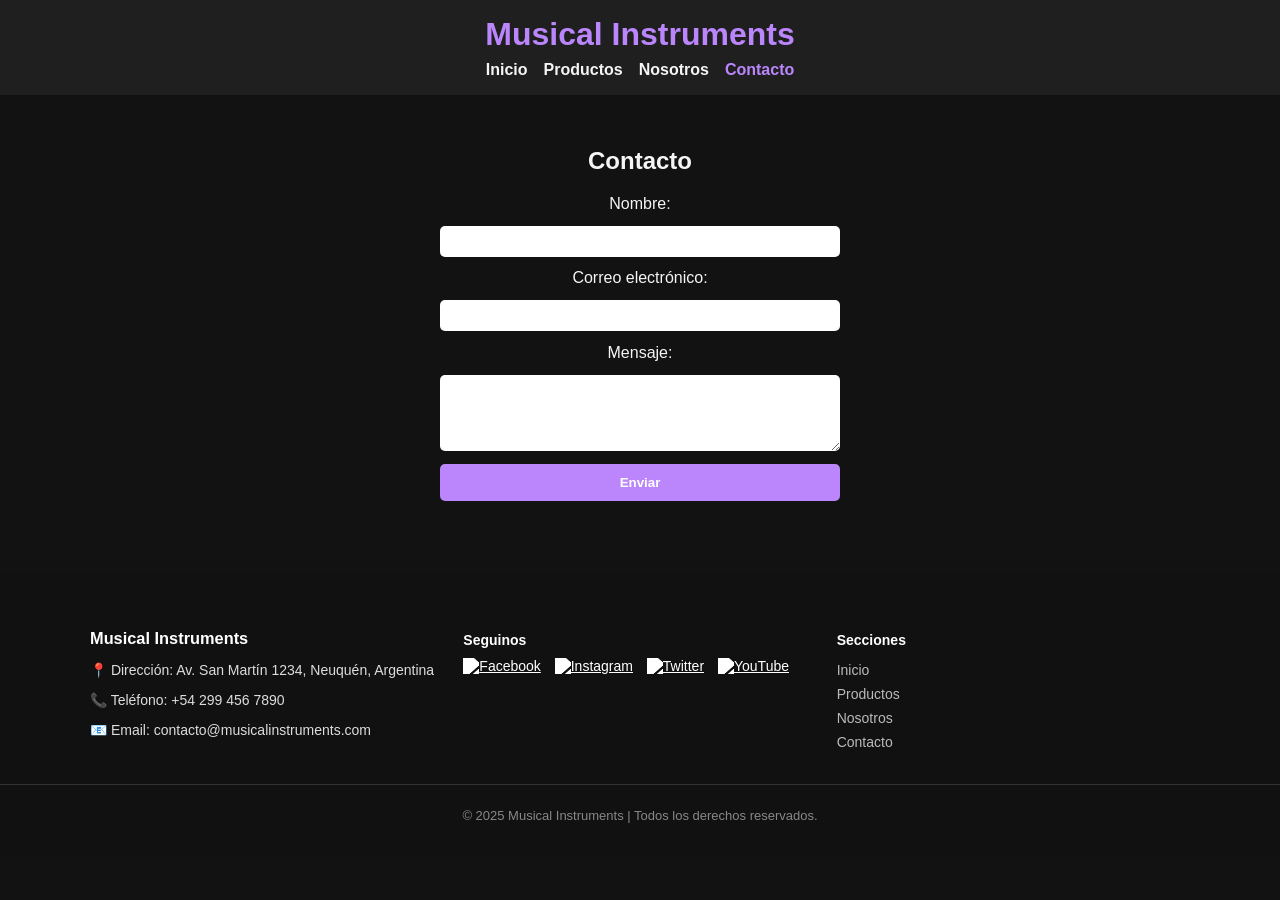
==== contactos.html @ df1f89e9 "subiendo cositas" ====
<!DOCTYPE html>
<html lang="es">
<head>
  <meta charset="UTF-8">
  <meta name="viewport" content="width=device-width, initial-scale=1.0">
  <title>Contacto - Musical Instruments</title>
  <link rel="stylesheet" href="general.css">
</head>
<body>
  <header>
    <h1>Musical Instruments</h1>
    <nav>
      <ul>
        <li><a href="index.html">Inicio</a></li>
        <li><a href="productos.html">Productos</a></li>
        <li><a href="nosotros.html">Nosotros</a></li>
        <li><a href="contactos.html" class="active">Contacto</a></li>
      </ul>
    </nav>
  </header>

  <main>
    <h2>Contacto</h2>
    <form>
      <label for="nombre">Nombre:</label>
      <input type="text" id="nombre" name="nombre" required>

      <label for="email">Correo electrónico:</label>
      <input type="email" id="email" name="email" required>

      <label for="mensaje">Mensaje:</label>
      <textarea id="mensaje" name="mensaje" rows="4" required></textarea>

      <button type="submit">Enviar</button>
    </form>
  </main>

  <footer>
  <div class="footer-container">

    <div class="footer-info">
      <h3>Musical Instruments</h3>
      <p>📍 Dirección: Av. San Martín 1234, Neuquén, Argentina</p>
      <p>📞 Teléfono: +54 299 456 7890</p>
      <p>📧 Email: contacto@musicalinstruments.com</p>
    </div>

    <div class="footer-redes">
      <h4>Seguinos</h4>
      <div class="redes-links">
        <a href="#" target="_blank"><img src="img/facebook.png" alt="Facebook"></a>
        <a href="#" target="_blank"><img src="img/instagram.png" alt="Instagram"></a>
        <a href="#" target="_blank"><img src="img/twitter.png" alt="Twitter"></a>
        <a href="#" target="_blank"><img src="img/youtube.png" alt="YouTube"></a>
      </div>
    </div>

    <div class="footer-links">
      <h4>Secciones</h4>
      <ul>
        <li><a href="index.html">Inicio</a></li>
        <li><a href="productos.html">Productos</a></li>
        <li><a href="nosotros.html">Nosotros</a></li>
        <li><a href="contacto.html">Contacto</a></li>
      </ul>
    </div>

  </div>

  <div class="footer-copy">
    <p>© 2025 Musical Instruments | Todos los derechos reservados.</p>
  </div>
</footer>

</body>
</html>
---- general.css ----
body {
  font-family: Arial, sans-serif;
  margin: 0;
  background-color: #121212;
  color: #f5f5f5;
}

header {
  background-color: #1f1f1f;
  padding: 1rem;
  text-align: center;
}

header h1 {
  margin: 0;
  color: #bb86fc;
}

nav ul {
  list-style: none;
  padding: 0;
  margin: 0.5rem 0 0;
  display: flex;
  justify-content: center;
  gap: 1rem;
}

nav a {
  color: #f5f5f5;
  text-decoration: none;
  font-weight: bold;
}

nav a.active, nav a:hover {
  color: #bb86fc;
}

main {
  padding: 2rem;
  text-align: center;
}

.productos {
  display: flex;
  justify-content: center;
  flex-wrap: wrap;
  gap: 1rem;
}

.producto {
  background-color: #1f1f1f;
  padding: 1rem;
  border-radius: 8px;
  width: 250px;
  box-shadow: 0 0 10px rgba(0,0,0,0.5);
}

footer {
  background-color: #1f1f1f;
  color: #aaa;
  text-align: center;
  padding: 1rem;
  margin-top: 2rem;
}

.boton {
  display: inline-block;
  background-color: #bb86fc;
  color: #fff;
  padding: 0.7rem 1.2rem;
  border-radius: 5px;
  text-decoration: none;
  font-weight: bold;
}

form {
  max-width: 400px;
  margin: 0 auto;
  display: flex;
  flex-direction: column;
  gap: 0.8rem;
}

input, textarea {
  padding: 0.5rem;
  border: none;
  border-radius: 5px;
}

button {
  background-color: #bb86fc;
  color: #fff;
  border: none;
  padding: 0.7rem;
  border-radius: 5px;
  cursor: pointer;
  font-weight: bold;
}
button:hover {
  background-color: #9b6ee3;
}

footer {
  background-color: #111;
  color: #ddd;
  padding: 40px 0 20px 0;
  margin-top: 40px;
  font-size: 14px;
}

.footer-container {
  display: flex;
  justify-content: space-around;
  flex-wrap: wrap;
  text-align: left;
  gap: 20px;
  max-width: 1100px;
  margin: 0 auto;
}

.footer-info, .footer-redes, .footer-links {
  flex: 1;
  min-width: 250px;
}

.footer-info h3 {
  color: #fff;
  margin-bottom: 10px;
}

.footer-redes h4, .footer-links h4 {
  color: #fff;
  margin-bottom: 10px;
}

.footer-links ul {
  list-style: none;
  padding: 0;
}

.footer-links ul li {
  margin-bottom: 8px;
}

.footer-links ul li a {
  color: #bbb;
  text-decoration: none;
  transition: color 0.3s;
}

.footer-links ul li a:hover {
  color: #fff;
}

.redes-links a img {
  width: 30px;
  height: 30px;
  margin-right: 10px;
  transition: transform 0.3s ease;
  filter: brightness(0) invert(1);
}

.redes-links a img:hover {
  transform: scale(1.1);
}

.footer-copy {
  text-align: center;
  margin-top: 20px;
  border-top: 1px solid #333;
  padding-top: 10px;
  font-size: 13px;
  color: #888;
}
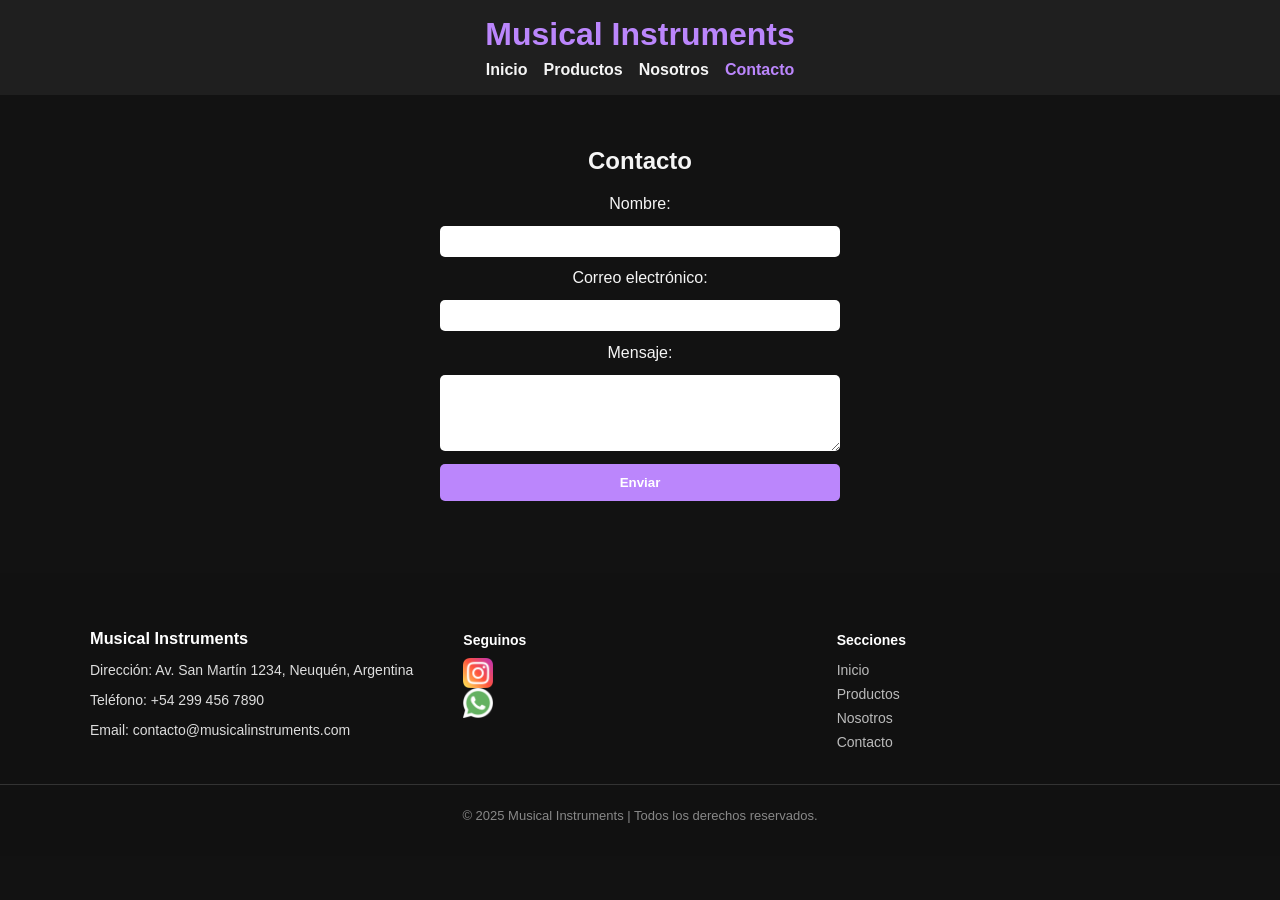
==== commit 43fe8970: "final" ====
--- a/contactos.html
+++ b/contactos.html
@@ -4,7 +4,7 @@
   <meta charset="UTF-8">
   <meta name="viewport" content="width=device-width, initial-scale=1.0">
   <title>Contacto - Musical Instruments</title>
-  <link rel="stylesheet" href="general.css">
+  <link rel="stylesheet" href="css/general.css">
 </head>
 <body>
   <header>
@@ -40,18 +40,16 @@
 
     <div class="footer-info">
       <h3>Musical Instruments</h3>
-      <p>📍 Dirección: Av. San Martín 1234, Neuquén, Argentina</p>
-      <p>📞 Teléfono: +54 299 456 7890</p>
-      <p>📧 Email: contacto@musicalinstruments.com</p>
+      <p>Dirección: Av. San Martín 1234, Neuquén, Argentina</p>
+      <p>Teléfono: +54 299 456 7890</p>
+      <p>Email: contacto@musicalinstruments.com</p>
     </div>
 
     <div class="footer-redes">
       <h4>Seguinos</h4>
       <div class="redes-links">
-        <a href="#" target="_blank"><img src="img/facebook.png" alt="Facebook"></a>
-        <a href="#" target="_blank"><img src="img/instagram.png" alt="Instagram"></a>
-        <a href="#" target="_blank"><img src="img/twitter.png" alt="Twitter"></a>
-        <a href="#" target="_blank"><img src="img/youtube.png" alt="YouTube"></a>
+        <a href="https://www.instagram.com/" target="_blank"><img src="img/logo_instagram.png" alt="Instagram"></a>
+        <a href="https://wa.me/542994567890" target="_blank"><img src="img/logo_whatsapp.png" alt="WhatsApp"></a>
       </div>
     </div>
 
--- a/css/general.css
+++ b/css/general.css
@@ -0,0 +1,177 @@
+body {
+  font-family: Arial, sans-serif;
+  margin: 0;
+  background-color: #121212;
+  color: #f5f5f5;
+}
+
+header {
+  background-color: #1f1f1f;
+  padding: 1rem;
+  text-align: center;
+}
+
+header h1 {
+  margin: 0;
+  color: #bb86fc;
+}
+
+nav ul {
+  list-style: none;
+  padding: 0;
+  margin: 0.5rem 0 0;
+  display: flex;
+  justify-content: center;
+  gap: 1rem;
+}
+
+nav a {
+  color: #f5f5f5;
+  text-decoration: none;
+  font-weight: bold;
+}
+
+nav a.active, nav a:hover {
+  color: #bb86fc;
+}
+
+main {
+  padding: 2rem;
+  text-align: center;
+}
+
+.productos {
+  display: flex;
+  justify-content: center;
+  flex-wrap: wrap;
+  gap: 1rem;
+}
+
+.producto {
+  background-color: #1f1f1f;
+  padding: 1rem;
+  border-radius: 8px;
+  width: 250px;
+  box-shadow: 0 0 10px rgba(0,0,0,0.5);
+}
+
+footer {
+  background-color: #1f1f1f;
+  color: #aaa;
+  text-align: center;
+  padding: 1rem;
+  margin-top: 2rem;
+}
+
+.boton {
+  display: inline-block;
+  background-color: #bb86fc;
+  color: #fff;
+  padding: 0.7rem 1.2rem;
+  border-radius: 5px;
+  text-decoration: none;
+  font-weight: bold;
+}
+
+form {
+  max-width: 400px;
+  margin: 0 auto;
+  display: flex;
+  flex-direction: column;
+  gap: 0.8rem;
+}
+
+input, textarea {
+  padding: 0.5rem;
+  border: none;
+  border-radius: 5px;
+}
+
+button {
+  background-color: #bb86fc;
+  color: #fff;
+  border: none;
+  padding: 0.7rem;
+  border-radius: 5px;
+  cursor: pointer;
+  font-weight: bold;
+}
+button:hover {
+  background-color: #9b6ee3;
+}
+
+footer {
+  background-color: #111;
+  color: #ddd;
+  padding: 40px 0 20px 0;
+  margin-top: 40px;
+  font-size: 14px;
+}
+
+.footer-container {
+  display: flex;
+  justify-content: space-around;
+  flex-wrap: wrap;
+  text-align: left;
+  gap: 20px;
+  max-width: 1100px;
+  margin: 0 auto;
+}
+
+.footer-info, .footer-redes, .footer-links {
+  flex: 1;
+  min-width: 250px;
+}
+
+.footer-info h3 {
+  color: #fff;
+  margin-bottom: 10px;
+}
+
+.footer-redes h4, .footer-links h4 {
+  color: #fff;
+  margin-bottom: 10px;
+}
+
+.footer-links ul {
+  list-style: none;
+  padding: 0;
+}
+
+.footer-links ul li {
+  margin-bottom: 8px;
+}
+
+.footer-links ul li a {
+  color: #bbb;
+  text-decoration: none;
+  transition: color 0.3s;
+}
+
+.footer-links ul li a:hover {
+  color: #fff;
+}
+
+.redes-links a img {
+  width: 30px;
+  height: 30px;
+  margin-right: 10px;
+  transition: transform 0.3s ease;
+  object-fit: contain;
+  display: block;
+  filter: none !important;
+  opacity: 1 !important;
+}
+
+.redes-links a img:hover {
+  transform: scale(1.1);
+}
+
+.footer-copy {
+  text-align: center;
+  margin-top: 20px;
+  border-top: 1px solid #333;
+  padding-top: 10px;
+  font-size: 13px;
+  color: #888;
+}
